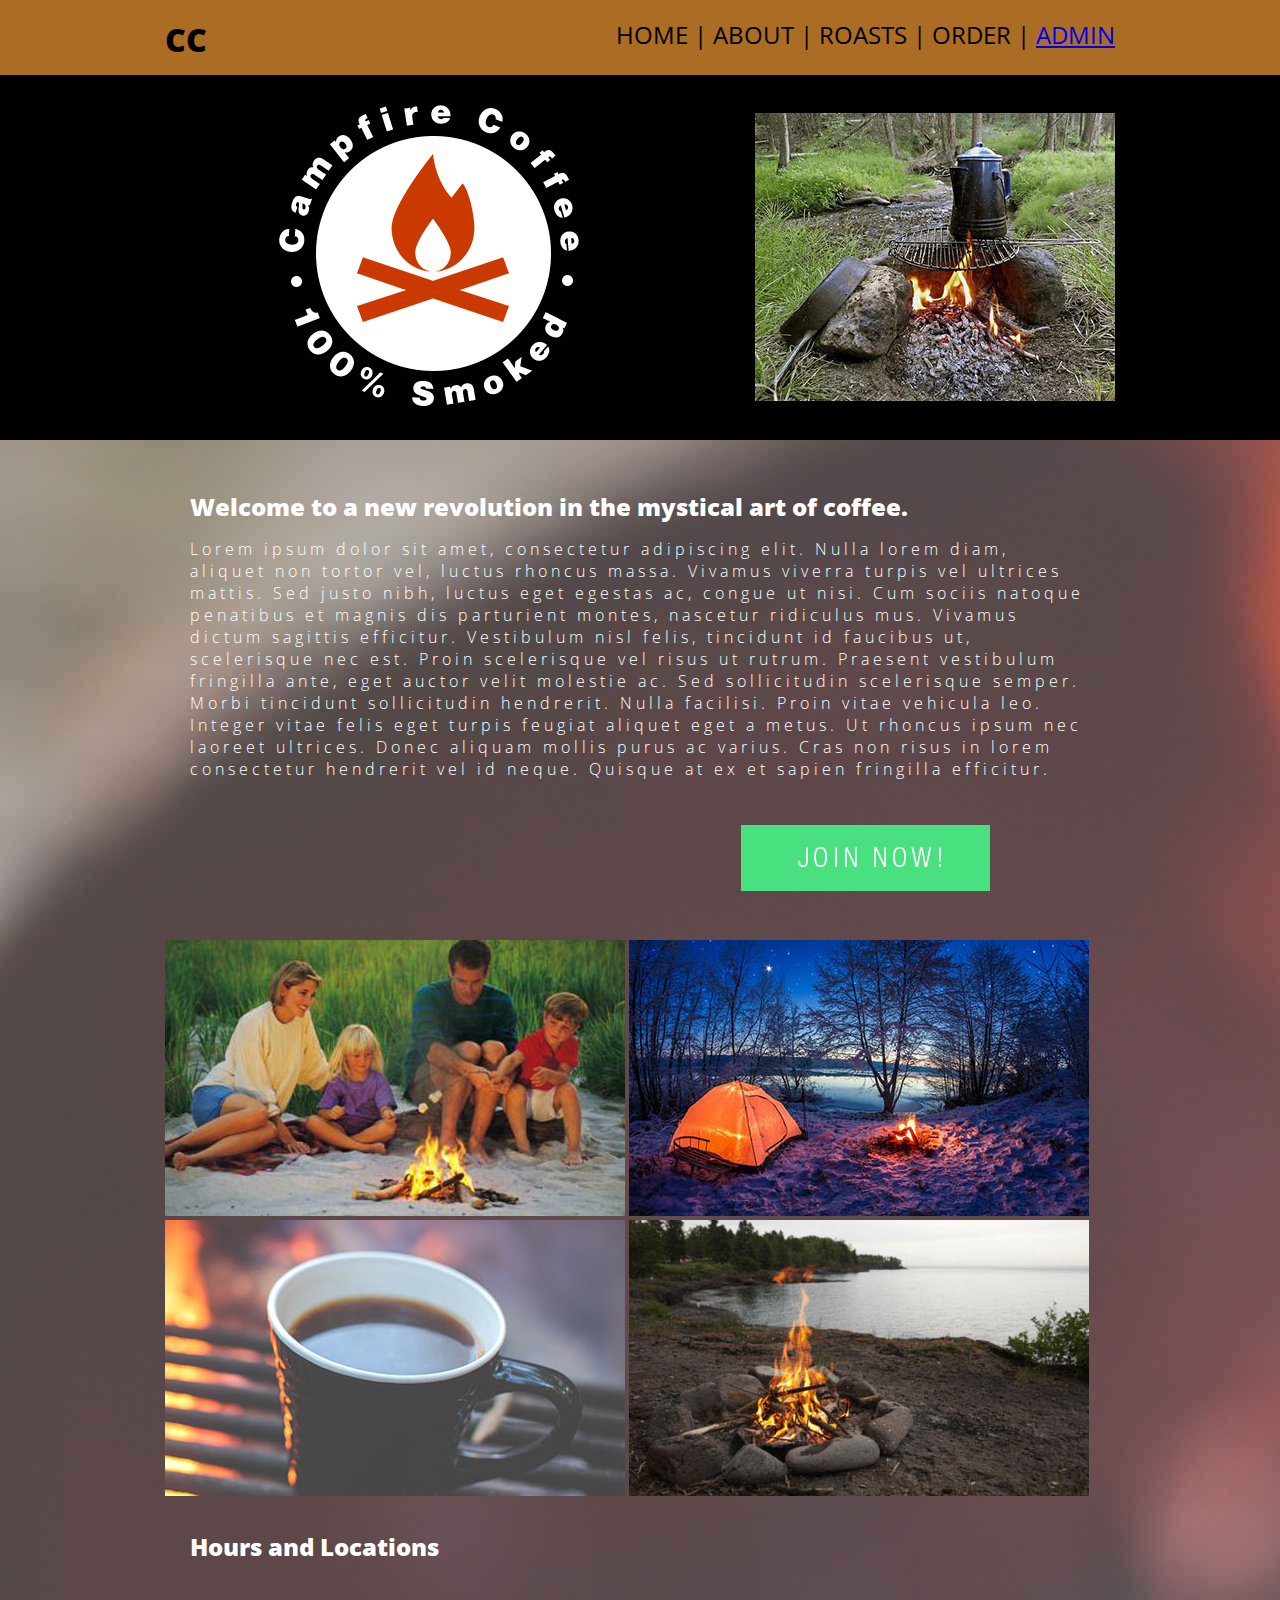
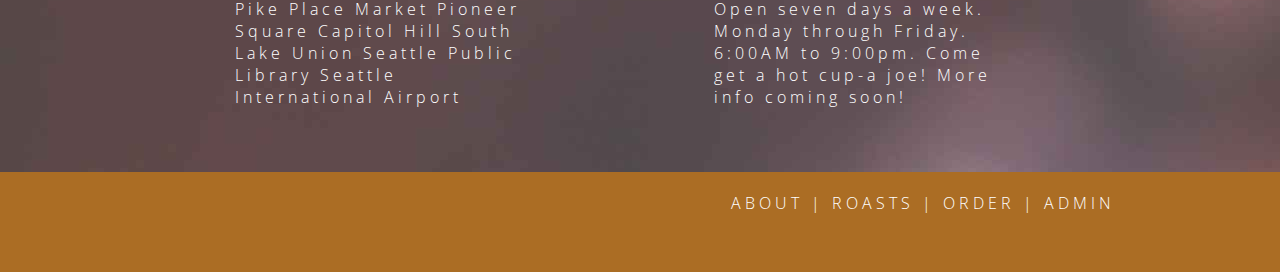
==== index-front.html @ 8308f7e6 "github issues resolved" ====
<!DOCTYPE html>
<html>
  <head>
    <title>Campfire Coffee</title>
    <link href='https://fonts.googleapis.com/css?family=Open+Sans:300,400,700,800' rel='stylesheet' type='text/css'>
    <link href="style-front.css" rel="stylesheet" type="text/css">
  </head>

  <body>
    <div class="container">
      <section class="main-nav">
        <div class="content-width">
          <div class="nav-content">
            <h1>CC</h1>
            <h3>HOME | ABOUT | ROASTS | ORDER | <a href="index-back.html">ADMIN<a></h3>
          </div>
        </div>
      </section>
      <section class="hero">
        <div class="content-width hero-margin">
          <img src="images/crest.png" class="hero-logo">
          <img src="images/campfire-coffee.jpg" class="hero-image">
        </div>
      </section>
      <section class="body content-width">
        <h2>Welcome to a new revolution in the mystical art of coffee.</h2>
        <p>Lorem ipsum dolor sit amet, consectetur adipiscing elit. Nulla lorem diam, aliquet non tortor vel, luctus rhoncus massa. Vivamus viverra turpis vel ultrices mattis. Sed justo nibh, luctus eget egestas ac, congue ut nisi. Cum sociis natoque penatibus et magnis dis parturient montes, nascetur ridiculus mus. Vivamus dictum sagittis efficitur. Vestibulum nisl felis, tincidunt id faucibus ut, scelerisque nec est. Proin scelerisque vel risus ut rutrum. Praesent vestibulum fringilla ante, eget auctor velit molestie ac. Sed sollicitudin scelerisque semper.

        Morbi tincidunt sollicitudin hendrerit. Nulla facilisi. Proin vitae vehicula leo. Integer vitae felis eget turpis feugiat aliquet eget a metus. Ut rhoncus ipsum nec laoreet ultrices. Donec aliquam mollis purus ac varius. Cras non risus in lorem consectetur hendrerit vel id neque. Quisque at ex et sapien fringilla efficitur.</p>
        <div class="cta"><img src="images/button-joinnow.png"></div>
      </section>
      <section class="content-width">
        <div class="images">
          <img src="images/campfire-family.jpg">
          <img src="images/campsite-tent-night.jpg">
        </div>
        <div>
          <img src="images/campfire-mug.jpg">
          <img src="images/campfire.jpg">
        </div>
      </section>
      <section class="info content-width">
        <h2>Hours and Locations</h2>
        <div class="about-text-left">
        <p>Pike Place Market
        Pioneer Square
        Capitol Hill
        South Lake Union
        Seattle Public Library
        Seattle International Airport</p>
        </div>
        <div class="about-text-right">
        <p>Open seven days a week.
        Monday through Friday.
        6:00AM to 9:00pm.
        Come get a hot cup-a joe!
        More info coming soon!</p>
        </div>
      </section>
      <section class="footer">
        <div class="content-width">
          <p class="footer-content">ABOUT | ROASTS | ORDER | ADMIN</p>
        </div>
      </section>
    </div>
  </body>

</html>
---- style-front.css ----
/*
colors
#AB6D24
#78460B
#DE3700
#38E18A
#11AB30
*/

/* http://meyerweb.com/eric/tools/css/reset/
   v2.0 | 20110126
   License: none (public domain)
*/

html, body, div, span, applet, object, iframe,
h1, h2, h3, h4, h5, h6, p, blockquote, pre,
a, abbr, acronym, address, big, cite, code,
del, dfn, em, img, ins, kbd, q, s, samp,
small, strike, strong, sub, sup, tt, var,
b, u, i, center,
dl, dt, dd, ol, ul, li,
fieldset, form, label, legend,
table, caption, tbody, tfoot, thead, tr, th, td,
article, aside, canvas, details, embed,
figure, figcaption, footer, header, hgroup,
menu, nav, output, ruby, section, summary,
time, mark, audio, video {
	margin: 0;
	padding: 0;
	border: 0;
	font-size: 100%;
	font: inherit;
	vertical-align: baseline;
}

h1 {
  font-family: 'Open Sans', sans-serif;
  font-weight: 800;
  font-size: 2em;
  display: inline;
}

h2 {
  font-family: 'Open Sans', sans-serif;
  font-weight: 800;
  font-size: 1.5em;
  color: white;
  margin: 10px 0px 15px;
  display: block;
}

h3 {
  font-family: 'Open Sans', sans-serif;
  font-weight: 400;
  font-size: 1.5em;
  color: black;
  display: inline;
  float: right;
}

p {
  font-family: 'Open Sans', sans-serif;
  font-weight: 300;
  display: inline;
  float: right;
  color: white;
  letter-spacing: 4px;
}

.container {
  background-image: url("images/background.jpg");
  }

.content-width {
  max-width: 950px;
  margin: 0px auto;
}

.main-nav {
  background-color: #AB6D24;
  min-height: 75px;
}

.nav-content {
  padding-top: 18px;
}

.stripes {
  display: inline;
  float: left;
}

.hero {
  background-color: black;
}

.hero-logo {
  margin: 0px 10px 0px 12%;
}

.hero-image {
  float: right;
  margin: 8px 0px 0px 10px;
}

.body {
  padding: 40px 0px 40px 0px;
  max-width: 900px;
}

.cta {
  float: right;
  margin: 45px 100px 45px 0;
  display: block;
}

.hero-margin {
  padding: 30px 10px 30px 10px;
}

.images {
  display: inline-block;
}

.info {
  margin-top: 30px;
  margin-bottom: 60px;
  max-width: 900px;
}

.about-text-left {
  max-width: 300px;
  display: inline-block;
  padding: 20px 140px 0px 45px;
  margin-right: 35px;
}

.about-text-right {
  max-width: 300px;
  display: inline-block;
  margin-right: 35px;
}

.footer {
  background-color: #AB6D24;
  min-height: 100px;
}

.footer-content {
  margin: 20px 0 0 0;
}
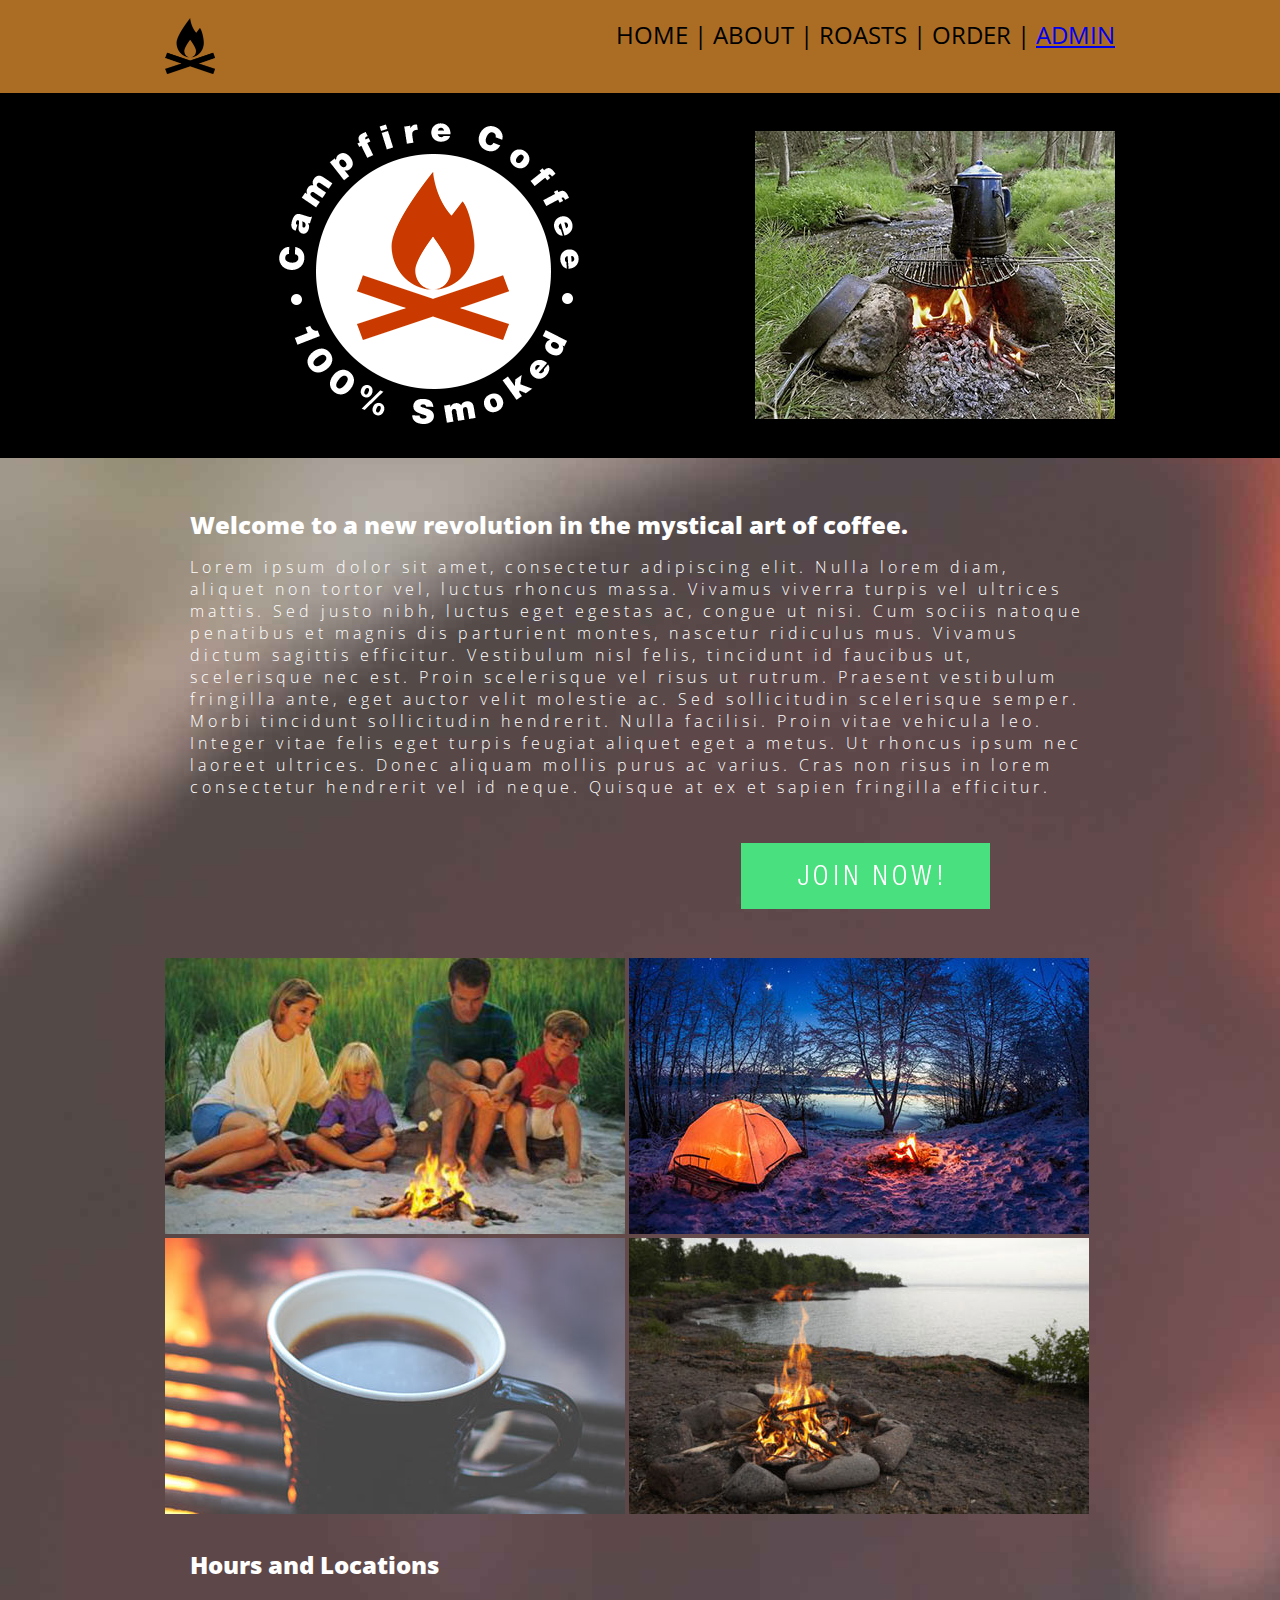
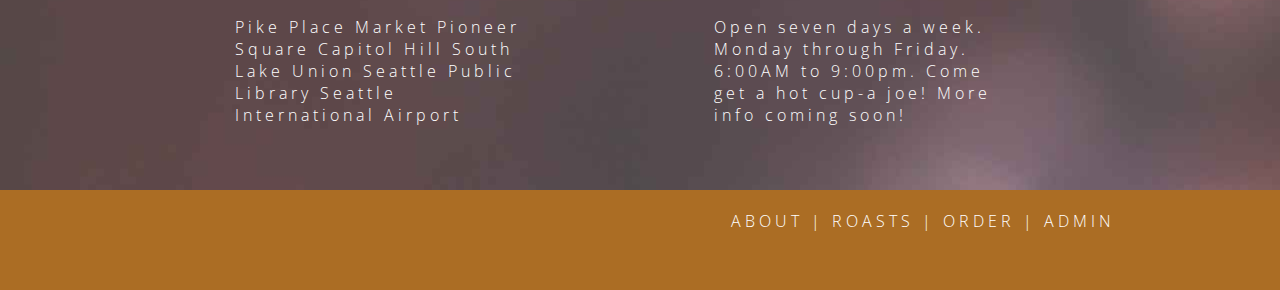
==== commit fdf0fd74: "making the chart work" ====
--- a/index-front.html
+++ b/index-front.html
@@ -11,7 +11,7 @@
       <section class="main-nav">
         <div class="content-width">
           <div class="nav-content">
-            <h1>CC</h1>
+            <img src="images/small-logo.png" class="small-logo"> 
             <h3>HOME | ABOUT | ROASTS | ORDER | <a href="index-back.html">ADMIN<a></h3>
           </div>
         </div>
--- a/style-front.css
+++ b/style-front.css
@@ -81,6 +81,11 @@
   min-height: 75px;
 }
 
+.small-logo {
+	max-width: 50px;
+	padding-bottom: 15px;
+}
+
 .nav-content {
   padding-top: 18px;
 }
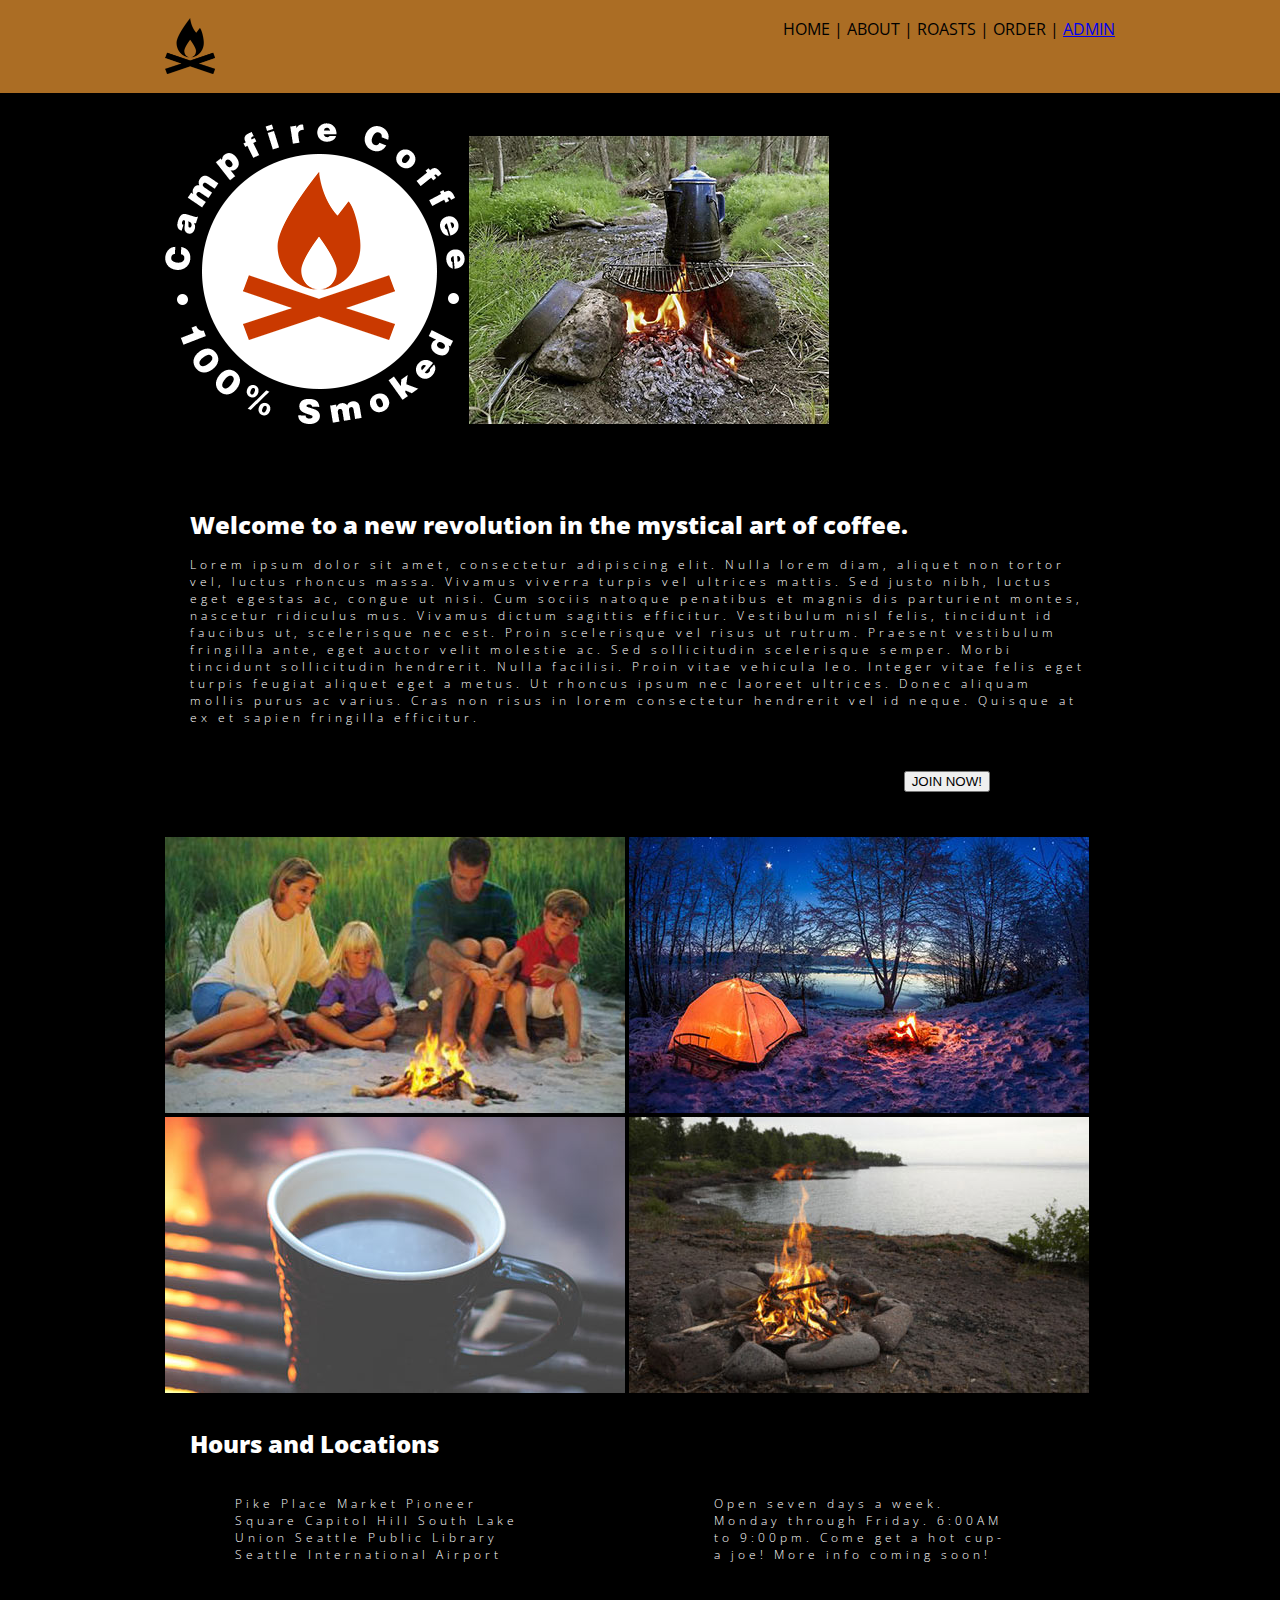
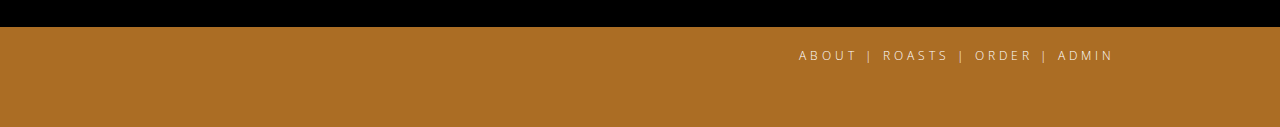
==== commit e91d0480: "cleaning styling" ====
--- a/index-front.html
+++ b/index-front.html
@@ -11,7 +11,7 @@
       <section class="main-nav">
         <div class="content-width">
           <div class="nav-content">
-            <img src="images/small-logo.png" class="small-logo"> 
+            <img src="images/small-logo.png" class="small-logo">
             <h3>HOME | ABOUT | ROASTS | ORDER | <a href="index-back.html">ADMIN<a></h3>
           </div>
         </div>
@@ -27,7 +27,7 @@
         <p>Lorem ipsum dolor sit amet, consectetur adipiscing elit. Nulla lorem diam, aliquet non tortor vel, luctus rhoncus massa. Vivamus viverra turpis vel ultrices mattis. Sed justo nibh, luctus eget egestas ac, congue ut nisi. Cum sociis natoque penatibus et magnis dis parturient montes, nascetur ridiculus mus. Vivamus dictum sagittis efficitur. Vestibulum nisl felis, tincidunt id faucibus ut, scelerisque nec est. Proin scelerisque vel risus ut rutrum. Praesent vestibulum fringilla ante, eget auctor velit molestie ac. Sed sollicitudin scelerisque semper.
 
         Morbi tincidunt sollicitudin hendrerit. Nulla facilisi. Proin vitae vehicula leo. Integer vitae felis eget turpis feugiat aliquet eget a metus. Ut rhoncus ipsum nec laoreet ultrices. Donec aliquam mollis purus ac varius. Cras non risus in lorem consectetur hendrerit vel id neque. Quisque at ex et sapien fringilla efficitur.</p>
-        <div class="cta"><img src="images/button-joinnow.png"></div>
+        <div class="cta"><button>JOIN NOW!</button></div>
       </section>
       <section class="content-width">
         <div class="images">
--- a/style-front.css
+++ b/style-front.css
@@ -52,7 +52,7 @@
 h3 {
   font-family: 'Open Sans', sans-serif;
   font-weight: 400;
-  font-size: 1.5em;
+  font-size: 1em;
   color: black;
   display: inline;
   float: right;
@@ -60,6 +60,7 @@
 
 p {
   font-family: 'Open Sans', sans-serif;
+  font-size: .75em;
   font-weight: 300;
   display: inline;
   float: right;
@@ -68,7 +69,7 @@
 }
 
 .container {
-  background-image: url("images/background.jpg");
+  background-color: #000;
   }
 
 .content-width {
@@ -97,15 +98,6 @@
 
 .hero {
   background-color: black;
-}
-
-.hero-logo {
-  margin: 0px 10px 0px 12%;
-}
-
-.hero-image {
-  float: right;
-  margin: 8px 0px 0px 10px;
 }
 
 .body {
